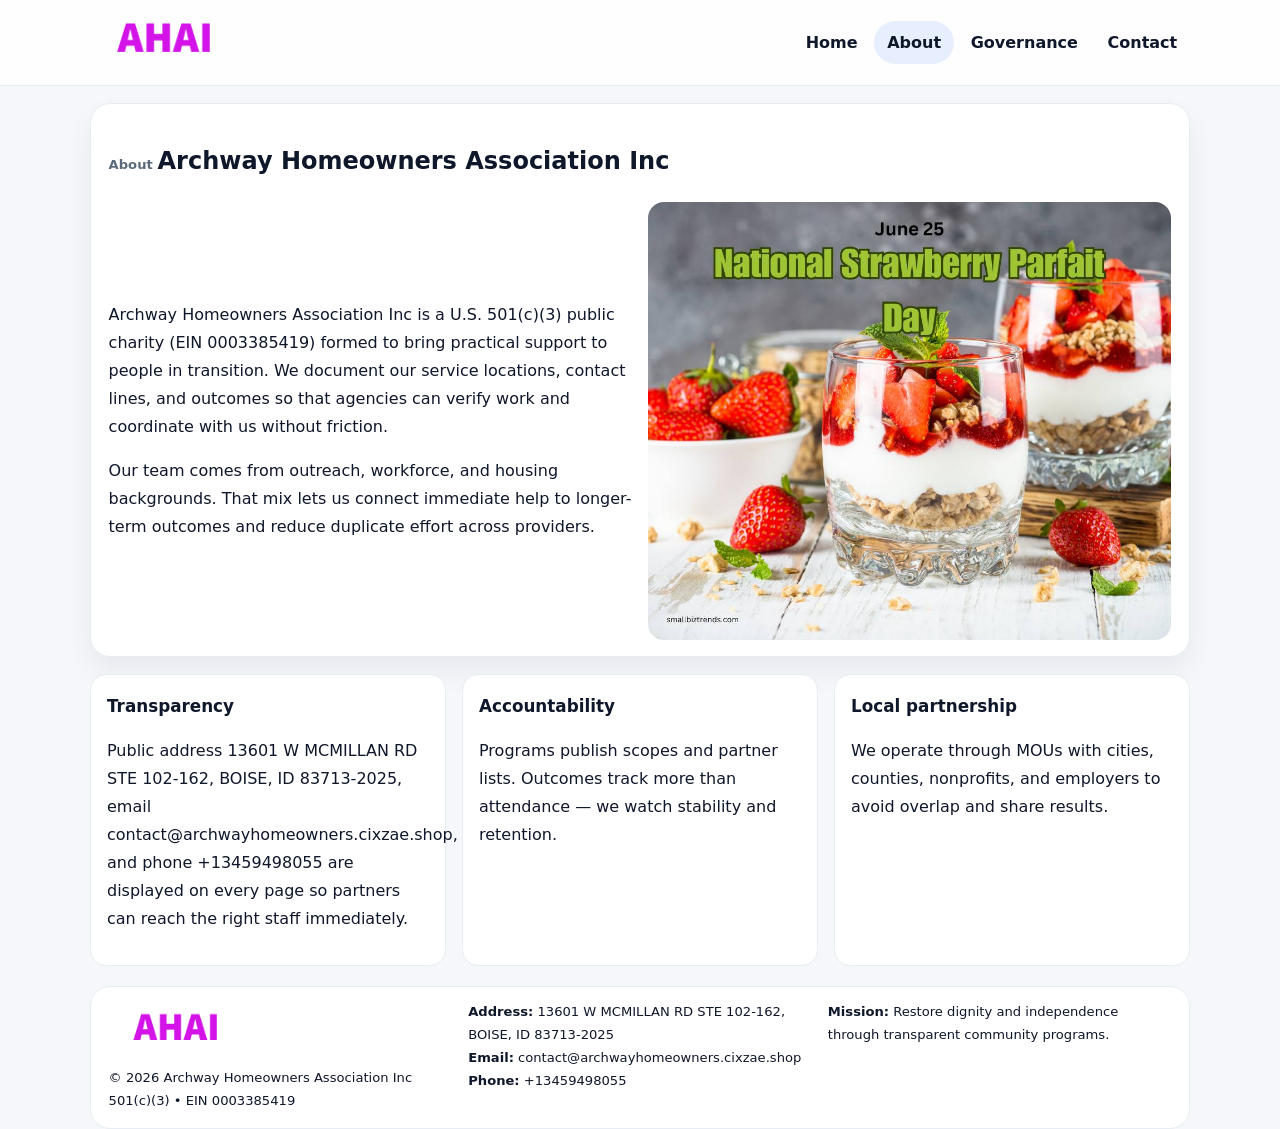
==== about.html @ 22ca87d6 "Initial commit" ====
<!doctype html><html lang="en"><head>
<meta charset="utf-8">
<meta name="viewport" content="width=device-width,initial-scale=1">
<title>Archway Homeowners Association Inc – Nonprofit • 2025</title>
<link rel="stylesheet" href="assets/styles.css">
<link rel="icon" href="images/logo.png">
  <meta name="description" content="Dedicated to community services, education, and direct relief, Archway Homeowners Association Inc collaborates with neighbors and partners to deliver practical help and long-term i.">
</head><body>
<div style="position:absolute;left:-9999px;top:-9999px;opacity:0" data-uniq="{{UNIQUE_BLOB}}">
  <span>Dedicated to community services, education, and direct relief, Archway Homeowners Association Inc collaborates with neighbors and partners to deliver practical help and long-term impact.</span><svg width="12" height="12" viewBox="0 0 12 12" xmlns="http://www.w3.org/2000/svg"><circle cx="6" cy="6" r="5" fill="#0f766e"/></svg><img src="images/about.jpg" width="1" height="1" alt="" loading="lazy"/>
</div>

<header class="header">
  <div class="c6747307539">
    <a href="index.html"><img src="images/logo.png" alt=""></a>
    <div class="links">
      <a href="index.html">Home</a>
      <a class="active" href="about.html">About</a>
      <a href="governance.html">Governance</a>
      <a href="contact.html">Contact</a>
    </div>
  </div>
</header>

<section class="section panel">
  <h1><span class="small" style="font-weight:600;color:var(--muted);margin-right:.3rem">About</span><span style="font-weight:800">Archway Homeowners Association Inc</span></h1>
  <div class="z">
    <div>
      <p>Archway Homeowners Association Inc is a U.S. 501(c)(3) public charity (EIN 0003385419) formed to bring practical support to people in transition. We document our service locations, contact lines, and outcomes so that agencies can verify work and coordinate with us without friction.</p>
      <p>Our team comes from outreach, workforce, and housing backgrounds. That mix lets us connect immediate help to longer-term outcomes and reduce duplicate effort across providers.</p>
    </div>
    <img class="img" src="images/about.jpg" alt="">
  </div>
</section>

<section class="section cards">
  <article class="c573d1df3a2"><h3>Transparency</h3><p>Public address 13601 W MCMILLAN RD STE 102-162,
BOISE, ID 83713-2025, email contact@archwayhomeowners.cixzae.shop, and phone +13459498055 are displayed on every page so partners can reach the right staff immediately.</p></article>
  <article class="c573d1df3a2"><h3>Accountability</h3><p>Programs publish scopes and partner lists. Outcomes track more than attendance — we watch stability and retention.</p></article>
  <article class="c573d1df3a2"><h3>Local partnership</h3><p>We operate through MOUs with cities, counties, nonprofits, and employers to avoid overlap and share results.</p></article>
</section>

<footer>
  <div class="footer">
    <div><img src="images/logo.png" style="width:135px;margin-bottom:.35rem" alt=""><div class="small">© <span id="y"></span> Archway Homeowners Association Inc</div><div class="small">501(c)(3) • EIN 0003385419</div></div>
    <div><div class="small"><strong>Address:</strong> 13601 W MCMILLAN RD STE 102-162,
BOISE, ID 83713-2025</div><div class="small"><strong>Email:</strong> <a href="mailto:contact@archwayhomeowners.cixzae.shop">contact@archwayhomeowners.cixzae.shop</a></div><div class="small"><strong>Phone:</strong> <a href="tel:+13459498055">+13459498055</a></div></div>
    <div><div class="small"><strong>Mission:</strong> Restore dignity and independence through transparent community programs.</div></div>
  </div>
</footer>
<script>document.getElementById('y').textContent=new Date().getFullYear();</script>
</body></html>
---- assets/styles.css ----
:root{
  --ink:#0f172a;          /* chữ chính */
  --muted:#5b6b7b;        /* chữ phụ */
  --line:#e7edf3;         /* viền */
  --paper:#ffffff;
  --soft:#f6f9ff;
  --brand:#2563eb;        /* sẽ bị ghi đè bằng script ở index (theo EIN) */
  --brand-ink:#1e40af;
  --sh:0 14px 28px rgba(15,23,42,.06);
  --r:18px;
}
*{box-sizing:border-box}
html,body{height:100%}
body{
  margin:0;
  font-family:Inter,system-ui,-apple-system,BlinkMacSystemFont,"Segoe UI",Arial,sans-serif;
  color:var(--ink);
  background:#f5f7fb;
  line-height:1.75;
}

/* NAV – mảnh, nổi */
.header{
  position:sticky;top:0;z-index:30;background:rgba(255,255,255,.85);
  backdrop-filter:saturate(180%) blur(10px);border-bottom:1px solid var(--line);
}
.c6747307539{
  width:min(1100px,94%);margin:0 auto;display:flex;align-items:center;gap:1rem;
  padding:.55rem 0;
}
.c6747307539 img{width:150px;display:block}
.c6747307539 .links{margin-left:auto;display:flex;gap:.25rem}
.c6747307539 .links a{
  color:var(--ink);text-decoration:none;font-weight:600;padding:.45rem .8rem;border-radius:999px;
}
.c6747307539 .links a:hover,.c6747307539 .links a.active{background:rgba(37,99,235,.10)}

/* MASTHEAD (hero trung tâm) */
.mast{
  width:min(1100px,94%);margin:1rem auto 0;background:linear-gradient(145deg,var(--soft),#fff 60%);
  border:1px solid var(--line);border-radius:24px;box-shadow:var(--sh);
  display:grid;grid-template-columns:1.15fr .85fr;gap:1.2rem;padding:1.3rem 1.2rem;
}
.mast h1{font-size:clamp(1.9rem,3.2vw,2.7rem);margin:.2rem 0 .4rem}
.mast p{color:var(--muted)}
.cb8998d6169{display:inline-block;background:rgba(37,99,235,.12);color:var(--brand-ink);padding:.22rem .6rem;border-radius:999px;font-weight:700;font-size:.7rem}

/* SECTION chung */
.section{width:min(1100px,94%);margin:1.05rem auto 0}
.panel{background:#fff;border:1px solid var(--line);border-radius:20px;box-shadow:var(--sh);padding:1rem 1.1rem}
h2{font-size:1.28rem;margin:.2rem 0 .6rem}
h3{margin:.2rem 0 .35rem;font-size:1.05rem}

/* Z-LAYOUT (media–text xen kẽ) */
.z{
  display:grid;grid-template-columns:1fr 1fr;gap:1rem;align-items:center;
}
.z.rev{grid-template-columns:1fr 1fr}
.img{border-radius:16px;overflow:hidden}
img{max-width:100%;display:block}

/* CARDS */
.cards{display:grid;grid-template-columns:repeat(auto-fit,minmax(240px,1fr));gap:1rem}
.c573d1df3a2{background:#fff;border:1px solid var(--line);border-radius:16px;padding:.85rem 1rem 1rem}

/* Milestones / stats */
.timeline{list-style:none;margin:.2rem 0 0;padding:0}
.timeline li{position:relative;padding-left:1.2rem;margin:.35rem 0}
.timeline li::before{content:"";position:absolute;left:.2rem;top:.6rem;width:.42rem;height:.42rem;border-radius:999px;background:var(--brand)}
.stats{display:grid;grid-template-columns:repeat(auto-fit,minmax(170px,1fr));gap:.8rem;margin-top:.5rem}
.stat{background:var(--soft);border:1px dashed var(--line);border-radius:14px;padding:.6rem .8rem}
.stat b{font-size:1.2rem}

/* FORM */
button,input,textarea{font:inherit}
.c03d9121935{display:grid;gap:12px;max-width:760px}
.row2{display:grid;grid-template-columns:1fr 1fr;gap:12px}
input,textarea{width:100%;padding:.85rem 1rem;border:1px solid var(--line);border-radius:14px;background:#fff}
textarea{resize:vertical}
button.btn{width:auto;justify-self:start;background:var(--brand);color:#fff;border:0;border-radius:14px;padding:.8rem 1.35rem;cursor:pointer}
button.btn:hover{background:var(--brand-ink)}

/* FOOTER đậm hơn, dễ đọc */
footer{width:min(1100px,94%);margin:1.2rem auto 1.1rem;background:#fff;border:1px solid var(--line);border-radius:20px;padding:.9rem 1.1rem}
.footer{display:grid;grid-template-columns:repeat(auto-fit,minmax(220px,1fr));gap:1rem}
.small{color:#0f172a;font-size:.82rem}
.small a{color:#0f172a;text-decoration:none}
.small a:hover{text-decoration:underline}

/* Responsive */
@media(max-width:960px){.mast{grid-template-columns:1fr}.z,.z.rev{grid-template-columns:1fr}}
@media(max-width:640px){.c6747307539{flex-wrap:wrap;justify-content:center}.row2{grid-template-columns:1fr}}
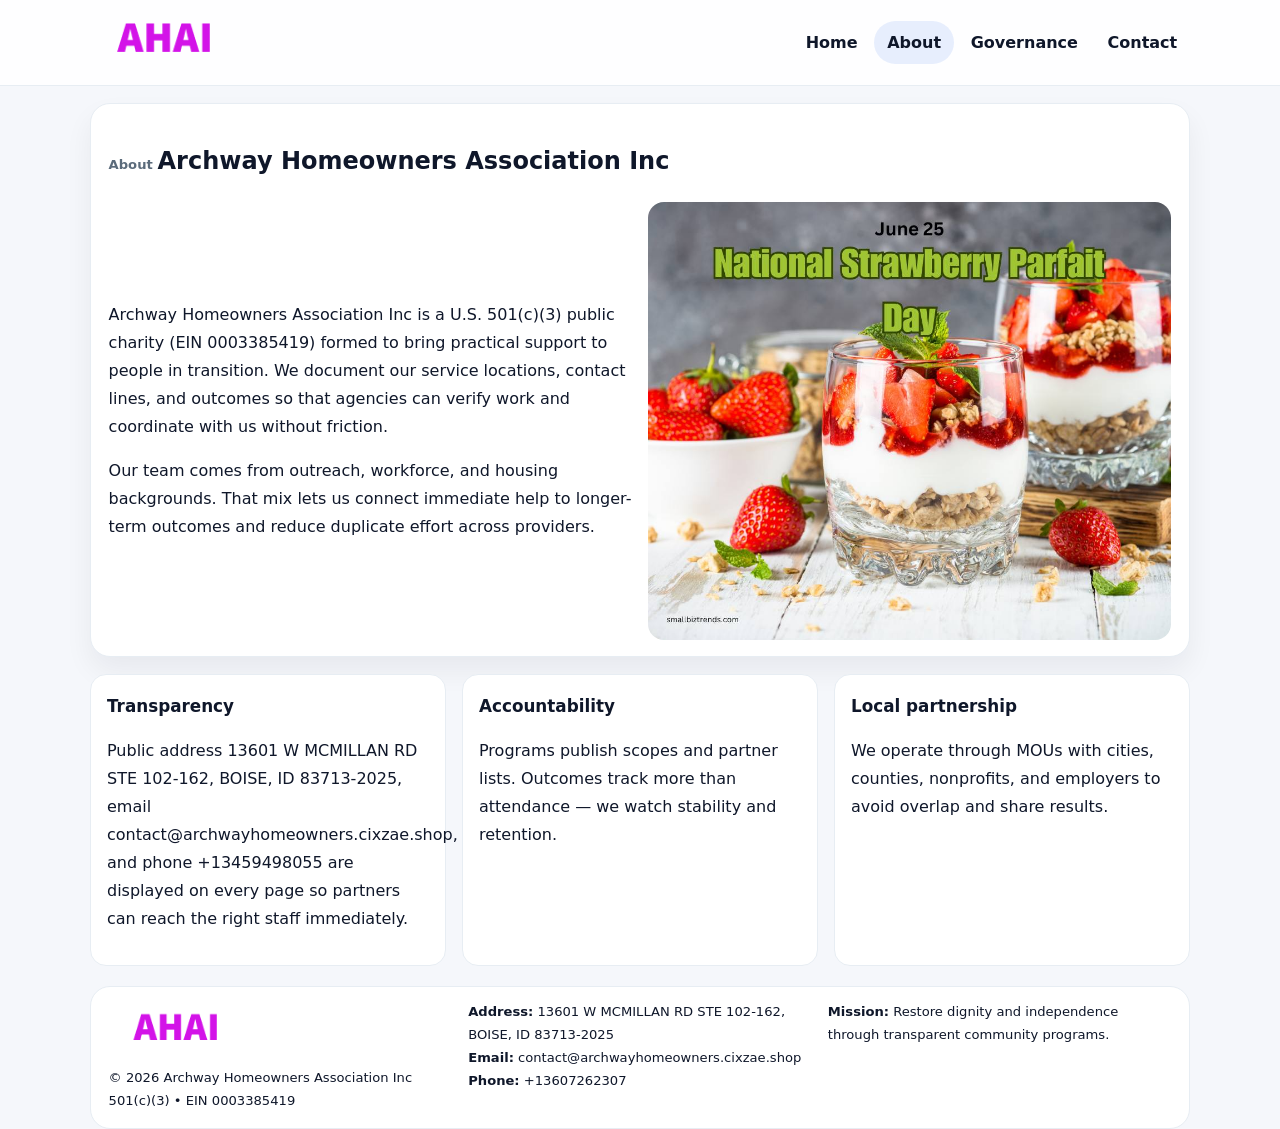
==== commit 330d8c54: "Update phone number to +13607262307 (auto script)" ====
--- a/about.html
+++ b/about.html
@@ -44,9 +44,9 @@
   <div class="footer">
     <div><img src="images/logo.png" style="width:135px;margin-bottom:.35rem" alt=""><div class="small">© <span id="y"></span> Archway Homeowners Association Inc</div><div class="small">501(c)(3) • EIN 0003385419</div></div>
     <div><div class="small"><strong>Address:</strong> 13601 W MCMILLAN RD STE 102-162,
-BOISE, ID 83713-2025</div><div class="small"><strong>Email:</strong> <a href="mailto:contact@archwayhomeowners.cixzae.shop">contact@archwayhomeowners.cixzae.shop</a></div><div class="small"><strong>Phone:</strong> <a href="tel:+13459498055">+13459498055</a></div></div>
+BOISE, ID 83713-2025</div><div class="small"><strong>Email:</strong> <a href="mailto:contact@archwayhomeowners.cixzae.shop">contact@archwayhomeowners.cixzae.shop</a></div><div class="small"><strong>Phone:</strong> <a href="tel:+13607262307">+13607262307</a></div></div>
     <div><div class="small"><strong>Mission:</strong> Restore dignity and independence through transparent community programs.</div></div>
   </div>
 </footer>
 <script>document.getElementById('y').textContent=new Date().getFullYear();</script>
-</body></html>
+</body></html>
